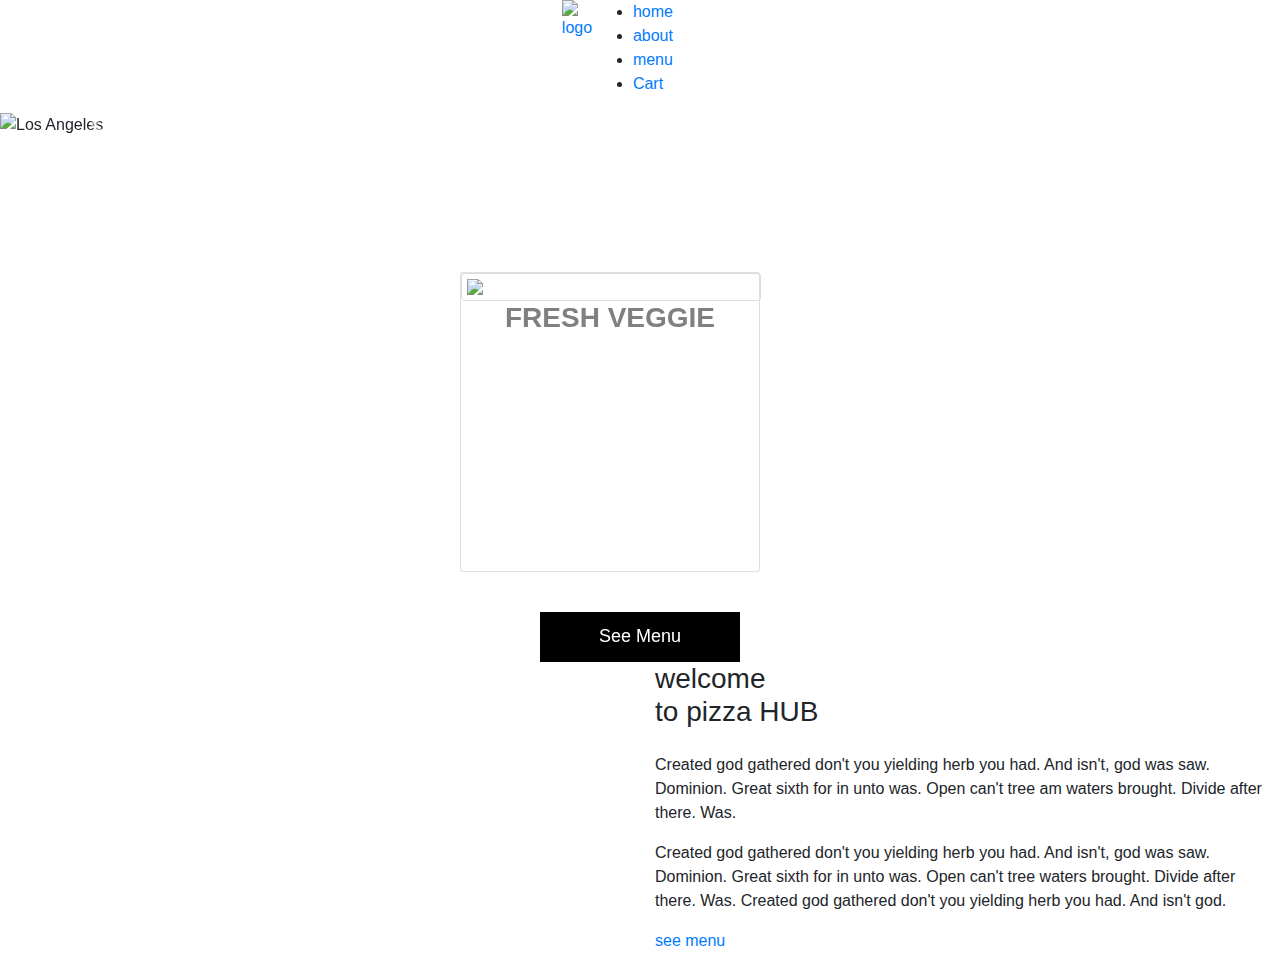
==== index.html @ cad278d5 "first commit" ====
<!DOCTYPE html>
<html>
<head>
<title>Pizza Hub</title>
<meta charset="utf-8" />
<link rel="stylesheet" href="css/style.css" media="screen" type="text/css" />
<script type="text/javascript" src="https://ajax.googleapis.com/ajax/libs/jquery/2.0.3/jquery.min.js"></script>
<script type="text/javascript" src="js/jquery.shop.js"></script>
 <link rel="stylesheet" href="https://maxcdn.bootstrapcdn.com/bootstrap/4.5.0/css/bootstrap.min.css">
  <script src="https://ajax.googleapis.com/ajax/libs/jquery/3.5.1/jquery.min.js"></script>
  <script src="https://cdnjs.cloudflare.com/ajax/libs/popper.js/1.16.0/umd/popper.min.js"></script>
  <script src="https://maxcdn.bootstrapcdn.com/bootstrap/4.5.0/js/bootstrap.min.js"></script>
  <link rel="stylesheet" href="assets/css/animate-3.7.0.css">
  <link rel="stylesheet" href="assets/css/font-awesome-4.7.0.min.css">
  <link rel="stylesheet" href="assets/css/bootstrap-4.1.3.min.css">
  <link rel="stylesheet" href="assets/css/owl-carousel.min.css">
  <link rel="stylesheet" href="assets/css/jquery.datetimepicker.min.css">
  <link rel="stylesheet" href="assets/css/style.css">
  <style>
  /* Make the image fully responsive */
  .carousel-inner img {
    width: 100%;
    height: 100%;
  }

/* * {box-sizing: border-box;} */
.container,
.frame {
    display: flex;
    justify-content: center;
    align-items: center;
}

.container {
    width: 100%;
    height: 100%;
}

.frame {
    width: 500px;
    height: 500px;
    /* z-index: 10; */
    position: relative;
}

.center {
    position: absolute;
    height: 130px;
    width: 400px;
    top: 135px;
    left: 70px;
    perspective: 60px;
    transform-style: preserve-3d;
}

.card {
    width: 300px;
    height: 300px;
    position: absolute;

}

.card-1 {
    animation: animate1 5s linear infinite;
}

.card-2 {
    animation: animate2 5s linear infinite;
}

.card-3 {
    animation: animate3 5s linear infinite;
}



@keyframes animate1 {
    0%, 100% {
        transform: translate3d(0, 0, 0);
    }
    25% {
        transform: translate3d(200px, 0, -45px);
    }
    50% {
        transform: translate3d(-200px, 0, -45px);
    }
}

@keyframes animate2 {
    0%, 100% {
        transform: translate3d(200px, 0, -45px);
    }
    25% {
        transform: translate3d(-200px, 0, -45px);
    }
    50% {
        transform: translate3d(0, 0, 0);
    }
}

@keyframes animate3 {
    0%, 100% {
        transform: translate3d(-200px, 0, -45px);
    }
    25% {
        transform: translate3d(0, 0, 0);
    }
    50% {
        transform: translate3d(200px, 0, -45px);
    }
}
.img {
  border: 1px solid #ddd;
  border-radius: 4px;
  padding: 5px;
  width: 300px;
}

@media screen and (max-width: 1260px) {
    .back {
        width: 50%;
    }
}

@media screen and (max-width: 840px) {
    .back {
        width: 100%;
    }
}

.button_base {
    margin: 0;
    border: 0;
    font-size: 18px;
    position: relative;
    top: 50%;
    left: 50%;
    margin-top: -25px;
    margin-left: -100px;
    width: 200px;
    height: 50px;
    text-align: center;
    box-sizing: border-box;
    -webkit-box-sizing: border-box;
    -moz-box-sizing: border-box;
    -webkit-user-select: none;
    cursor: default;
}

.button_base:hover {
    cursor: pointer;
}
    .b07_3d_double_roll {
      perspective: 500px;
      -webkit-perspective: 500px;
      -moz-perspective: 500px;
      transform-style: preserve-3d;
      -webkit-transform-style: preserve-3d;
  }

  .b07_3d_double_roll div {
      position: absolute;
      text-align: center;
      padding: 10px;
      border: #000000 solid 1px;
      pointer-events: none;
      box-sizing: border-box;
      -webkit-box-sizing: border-box;
      -moz-box-sizing: border-box;
  }

  .b07_3d_double_roll div:nth-child(1) {
      color: white;
      background-color: black;
      z-index: 0;
      width: 100%;
      height: 50px;
      clip: rect(0px, 100px, 50px, 0px);
      position: absolute;
      transition: all 0.2s ease;
      -webkit-transition: all 0.2s ease;
      -moz-transition: all 0.2s ease;
      transform: rotateX(0deg);
      -webkit-transform: rotateX(0deg);
      -moz-transform: rotateX(0deg);
      transform-origin: 50% 50% -25px;
      -webkit-transform-origin: 50% 50% -25px;
      -moz-transform-origin: 50% 50% -25px;
  }

  .b07_3d_double_roll div:nth-child(2) {
      color: #000000;
      background-color: #000000;
      z-index: -1;
      width: 100%;
      height: 50px;
      clip: rect(0px, 100px, 50px, 0px);
      position: absolute;
      transform: rotateX(90deg);
      -webkit-transform: rotateX(90deg);
      -moz-transform: rotateX(90deg);
      transition: all 0.2s ease;
      -webkit-transition: all 0.2s ease;
      -moz-transition: all 0.2s ease;
      transform-origin: 50% 50% -25px;
      -webkit-transform-origin: 50% 50% -25px;
      -moz-transform-origin: 50% 50% -25px;
  }

  .b07_3d_double_roll div:nth-child(3) {
      color: white;
      background-color: black;
      z-index: 0;
      width: 100%;
      height: 50px;
      clip: rect(0px, 200px, 50px, 100px);
      position: absolute;
      transition: all 0.2s ease 0.1s;
      -webkit-transition: all 0.2s ease 0.1s;
      -moz-transition: all 0.2s ease 0.1s;
      transform: rotateX(0deg);
      -webkit-transform: rotateX(0deg);
      -moz-transform: rotateX(0deg);
      transform-origin: 50% 50% -25px;
      -webkit-transform-origin: 50% 50% -25px;
      -moz-transform-origin: 50% 50% -25px;
  }

  .b07_3d_double_roll div:nth-child(4) {
      color: #000000;
      background-color: #000000;
      z-index: -1;
      width: 100%;
      height: 50px;
      clip: rect(0px, 200px, 50px, 100px);
      position: absolute;
      transform: rotateX(-90deg);
      -webkit-transform: rotateX(-90deg);
      -moz-transform: rotateX(-90deg);
      transition: all 0.2s ease 0.1s;
      -webkit-transition: all 0.2s ease 0.1s;
      -moz-transition: all 0.2s ease 0.1s;
      transform-origin: 50% 50% -25px;
      -webkit-transform-origin: 50% 50% -25px;
      -moz-transform-origin: 50% 50% -25px;
  }

  .b07_3d_double_roll:hover div:nth-child(1) {
      background-color: #000000;
      transition: all 0.2s ease;
      -webkit-transition: all 0.2s ease;
      -moz-transition: all 0.2s ease;
      transform: rotateX(-90deg);
      -webkit-transform: rotateX(-90deg);
      -moz-transform: rotateX(-90deg);
  }

  .b07_3d_double_roll:hover div:nth-child(2) {
      color: #ffffff;
      transition: all 0.2s ease;
      -webkit-transition: all 0.2s ease;
      -moz-transition: all 0.2s ease;
      transform: rotateX(0deg);
      -webkit-transform: rotateX(0deg);
      -moz-transform: rotateX(0deg);
  }

  .b07_3d_double_roll:hover div:nth-child(3) {
      background-color: #000000;
      transition: all 0.2s ease 0.1s;
      -webkit-transition: all 0.2s ease 0.1s;
      -moz-transition: all 0.2s ease 0.1s;
      transform: rotateX(90deg);
      -webkit-transform: rotateX(90deg);
      -moz-transform: rotateX(90deg);
  }

  .b07_3d_double_roll:hover div:nth-child(4) {
      color: #ffffff;
      transition: all 0.2s ease 0.1s;
      -webkit-transition: all 0.2s ease 0.1s;
      -moz-transition: all 0.2s ease 0.1s;
      transform: rotateX(0deg);
      -webkit-transform: rotateX(0deg);
      -moz-transform: rotateX(0deg);
  }

  .png{
    width:100%;
  }
  .parallax {
    /* The image used */
    background-image: url("images/pizza-back.jpg");

    /* Set a specific height */
    min-height: 500px;

    /* Create the parallax scrolling effect */
    background-attachment: fixed;
    background-position: center;
    background-repeat: no-repeat;
    background-size: cover;
  }

  .car-img{
    width: 1100px;
    height: 500px;
  }

  .logo{
    width:50px;
    /* height:auto; */
  }

  .scroll{
    text-align: center;
    font-family: sans-serif;
    font-weight: bold;
    color: grey;
  }
</style>
</head>

<body>
  <header class="header-area">
        <div class="container">
            <div class="row">
                <div class="col-lg-2">
                    <div class="logo-area">
                        <a href="index.html"><img src="images/logo.png" alt="logo"></a>
                    </div>
                </div>
                <div class="col-lg-10">
                    <div class="custom-navbar">
                        <span></span>
                        <span></span>
                        <span></span>
                    </div>
                    <div class="main-menu">
                        <ul>
                            <li class="active"><a href="index.html">home</a></li>
                            <li><a href="about.html">about</a></li>
                            <li><a href="shop.html">menu</a></li>


                            <li><a href="cart.html">Cart</a></li>
                        </ul>
                    </div>
                </div>
            </div>
        </div>
    </header>
<div id="demo" class="carousel slide" data-ride="carousel">
  <ul class="carousel-indicators">
    <li data-target="#demo" data-slide-to="0" class="active"></li>
    <li data-target="#demo" data-slide-to="1"></li>
    <li data-target="#demo" data-slide-to="2"></li>
  </ul>
  <div class="carousel-inner">
    <div class="carousel-item active">
      <img src="images/pizza1.jpg" alt="Los Angeles" width="1100" height="500">
      <div class="carousel-caption">
        <h3 style="color:white;">Indi Chicken Tikka</h3>

      </div>
    </div>
    <div class="carousel-item">
      <img src="images/pizza2.jpg" alt="Chicago" width="1100" height="500">
      <div class="carousel-caption">
        <h3 style="color:white;">CHICKEN FIESTA</h3>

      </div>
    </div>
    <div class="carousel-item">
      <img src="images/pizza3.jpg" alt="New York" width="1100" height="500">
      <div class="carousel-caption">
        <h3 style="color:white;">PEPPER BARBECUE</h3>

      </div>
    </div>
  </div>
  <a class="carousel-control-prev" href="#demo" data-slide="prev">
    <span class="carousel-control-prev-icon"></span>
  </a>
  <a class="carousel-control-next" href="#demo" data-slide="next">
    <span class="carousel-control-next-icon"></span>
  </a>
</div>


<div class="parallax">
<div class="container">
        <div class="frame">
            <div class="center">
                <div class="card card-1">
                    <img class="img" src="images/pizza2.jpg"></img>
                    <a href="shop.html"><h3 class="scroll" style="align:center;">Mexican Green Wave</h3></a>
                </div>
                <div class="card card-2">
                    <img class="img" src="images/pizza1.jpg"></img>
                    <a href="shop.html"><h3 class="scroll" style="align:center;">PANEER MAKHANI</h3></a>
                </div>
                <div class="card card-3">
                      <img class="img" src="images/pizza3.jpg"></img>
                      <a href="shop.html"><h3 class="scroll" style="align:center;">FRESH VEGGIE</h3></a>
                </div>
            </div>
        </div>
    </div>
  </div>

  <a href="shop.html">
      <div class="button_base b07_3d_double_roll">
          <div>See Menu</div>
          <div>See Menu</div>
          <div>See Menu</div>
          <div>See Menu</div>
      </div>
      </a>

      <section class="welcome-area section-padding2">
          <div class="container-fluid">
              <div class="row">
                  <div class="col-md-6 align-self-center">
                      <div class="welcome-img">
                          <img src="assets/images/welcome-bg.png" class="img-fluid" alt="">
                      </div>
                  </div>
                  <div class="col-md-6 align-self-center">
                      <div class="welcome-text mt-5 mt-md-0">
                          <h3><span class="style-change">welcome</span> <br>to pizza HUB  </h3>
                          <p class="pt-3">Created god gathered don't you yielding herb you had. And isn't, god was saw. Dominion. Great sixth for in unto was. Open can't tree am waters brought. Divide after there. Was.</p>
                          <p>Created god gathered don't you yielding herb you had. And isn't, god was saw. Dominion. Great sixth for in unto was. Open can't tree waters brought. Divide after there. Was. Created god gathered don't you yielding herb you had. And isn't god.</p>
                          <a href="#" class="template-btn mt-3">see menu</a>
                      </div>
                  </div>
              </div>
          </div>
      </section>



      <!-- Testimonial Area End -->
      <script src="assets/js/vendor/jquery-2.2.4.min.js"></script>
    <script src="assets/js/vendor/bootstrap-4.1.3.min.js"></script>
      <script src="assets/js/vendor/wow.min.js"></script>
      <script src="assets/js/vendor/owl-carousel.min.js"></script>
      <script src="assets/js/vendor/jquery.datetimepicker.full.min.js"></script>
      <script src="assets/js/vendor/jquery.nice-select.min.js"></script>
      <script src="assets/js/main.js"></script>


<!-- <footer id="site-info">
		Copyright &copy; Winery
	</footer> -->

</body>
</html>
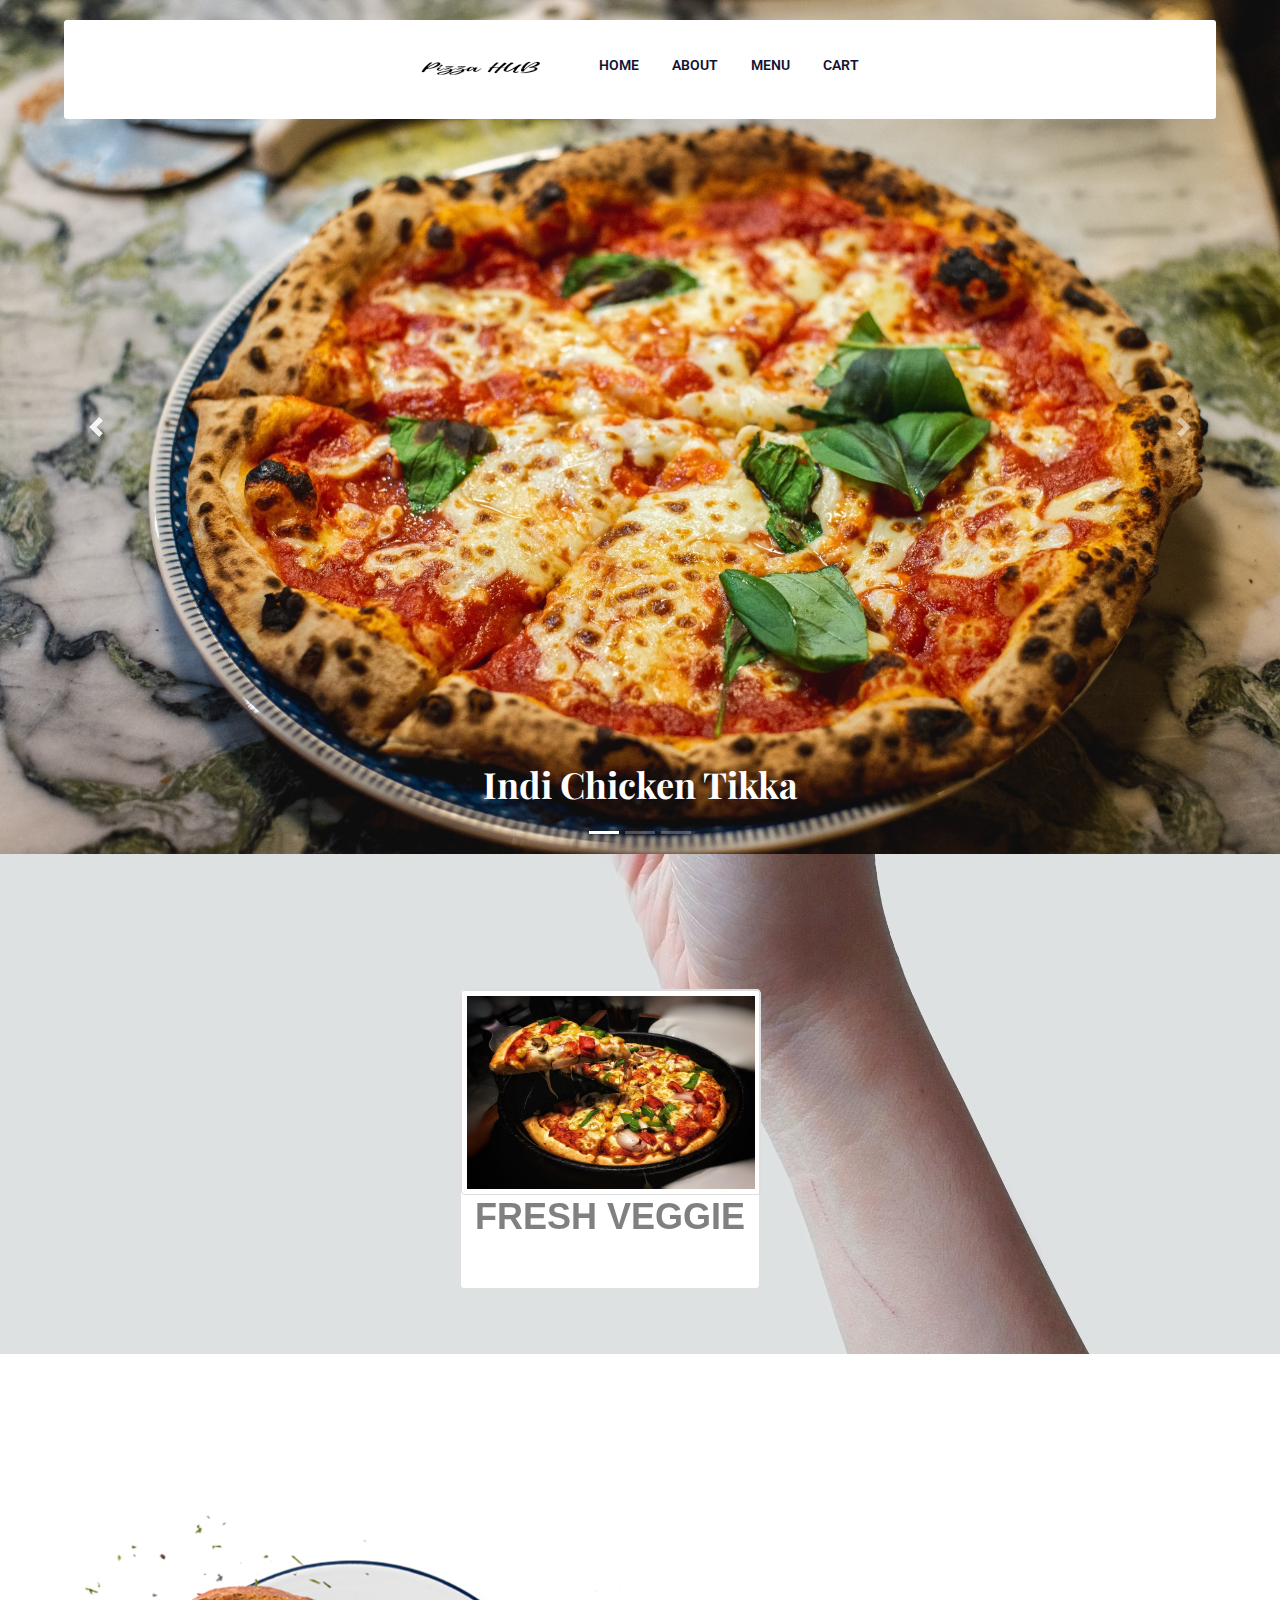
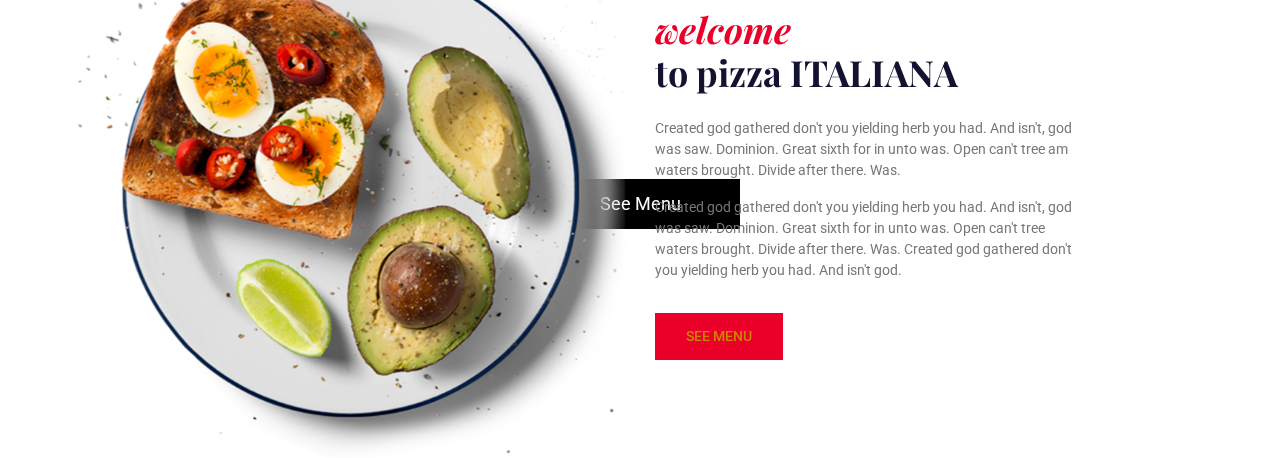
==== commit 62146672: "made chanegs to css and js" ====
--- a/index.html
+++ b/index.html
@@ -1,7 +1,7 @@
 <!DOCTYPE html>
 <html>
 <head>
-<title>Pizza Hub</title>
+<title>Pizza Italiana</title>
 <meta charset="utf-8" />
 <link rel="stylesheet" href="css/style.css" media="screen" type="text/css" />
 <script type="text/javascript" src="https://ajax.googleapis.com/ajax/libs/jquery/2.0.3/jquery.min.js"></script>
@@ -428,7 +428,7 @@
                   </div>
                   <div class="col-md-6 align-self-center">
                       <div class="welcome-text mt-5 mt-md-0">
-                          <h3><span class="style-change">welcome</span> <br>to pizza HUB  </h3>
+                          <h3><span class="style-change">welcome</span> <br>to pizza ITALIANA  </h3>
                           <p class="pt-3">Created god gathered don't you yielding herb you had. And isn't, god was saw. Dominion. Great sixth for in unto was. Open can't tree am waters brought. Divide after there. Was.</p>
                           <p>Created god gathered don't you yielding herb you had. And isn't, god was saw. Dominion. Great sixth for in unto was. Open can't tree waters brought. Divide after there. Was. Created god gathered don't you yielding herb you had. And isn't god.</p>
                           <a href="#" class="template-btn mt-3">see menu</a>
--- a/css/style.css
+++ b/css/style.css
@@ -0,0 +1,376 @@
+@import url(http://fonts.googleapis.com/css?family=PT+Serif:400,700,400italic);
+
+
+/*! normalize.css v2.1.2 | MIT License | git.io/normalize */article,aside,details,figcaption,figure,footer,header,hgroup,main,nav,section,summary{display:block}audio,canvas,video{display:inline-block}audio:not([controls]){display:none;height:0}[hidden],template{display:none}script{display:none!important}html{font-family:sans-serif;-ms-text-size-adjust:100%;-webkit-text-size-adjust:100%}body{margin:0}a{background:0 0}a:focus{outline:thin dotted}a:active,a:hover{outline:0}h1{font-size:2em;margin:.67em 0}abbr[title]{border-bottom:1px dotted}b,strong{font-weight:700}dfn{font-style:italic}hr{-moz-box-sizing:content-box;box-sizing:content-box;height:0}mark{background:#ff0;color:#000}code,kbd,pre,samp{font-family:monospace,serif;font-size:1em}pre{white-space:pre-wrap}q{quotes:"\201C" "\201D" "\2018" "\2019"}small{font-size:80%}sub,sup{font-size:75%;line-height:0;position:relative;vertical-align:baseline}sup{top:-.5em}sub{bottom:-.25em}img{border:0}svg:not(:root){overflow:hidden}figure{margin:0}fieldset{border:1px solid silver;margin:0 2px;padding:.35em .625em .75em}legend{border:0;padding:0}button,input,select,textarea{font-family:inherit;font-size:100%;margin:0}button,input{line-height:normal}button,select{text-transform:none}button,html input[type=button],input[type=reset],input[type=submit]{-webkit-appearance:button;cursor:pointer}button[disabled],html input[disabled]{cursor:default}input[type=checkbox],input[type=radio]{box-sizing:border-box;padding:0}input[type=search]{-webkit-appearance:textfield;-moz-box-sizing:content-box;-webkit-box-sizing:content-box;box-sizing:content-box}input[type=search]::-webkit-search-cancel-button,input[type=search]::-webkit-search-decoration{-webkit-appearance:none}button::-moz-focus-inner,input::-moz-focus-inner{border:0;padding:0}textarea{overflow:auto;vertical-align:top}table{border-collapse:collapse;border-spacing:0}
+
+
+/*= Demo */
+
+html, body {
+	height: 100%;
+	min-height: 100%;
+}
+
+body {
+	
+  margin: 0;
+  font-family: Arial, Helvetica, sans-serif;
+}
+
+
+:active, :focus {
+	outline-style: none;
+}
+
+a:link {
+	color: #cc8500;
+	text-decoration: none;
+}
+
+a:hover {
+	color: #cc1400;
+	text-decoration: underline;
+}
+
+h1, h2, h3, h4, h5, h6 {
+	font-weight: normal;
+	font-size: 100%;
+}
+
+#site {
+
+	margin: 0 auto;
+	padding: 0 1em;
+}
+
+.header {
+  overflow: hidden;
+  background-color: #f1f1f1;
+  padding: 20px 10px;
+}
+
+.header a {
+  float: left;
+  color: black;
+  text-align: center;
+  padding: 12px;
+  text-decoration: none;
+  font-size: 18px;
+  line-height: 25px;
+  border-radius: 4px;
+}
+
+.header a.logo {
+  font-size: 25px;
+  font-weight: bold;
+}
+
+.header a:hover {
+  background-color: #ddd;
+  color: black;
+}
+
+.header a.active {
+  background-color: dodgerblue;
+  color: white;
+}
+
+.header-right {
+  float: right;
+}
+
+@media screen and (max-width: 500px) {
+  .header a {
+    float: none;
+    display: block;
+    text-align: left;
+  }
+
+  .header-right {
+    float: none;
+  }
+}
+#products ul {
+	margin: 1.5em 0;
+	padding: 0;
+	list-style: none;
+	overflow: hidden;
+}
+
+#products li {
+	float: left;
+	align-content: center;
+	width: 31%;
+	margin: 0 1%;
+	display: block;
+}
+
+.product-image {
+
+ padding: 5px;
+ width: 100%;
+
+}
+
+.product-description {
+	padding: 1em;
+	background:black;
+	color: #fff;
+	border-radius: 5px;
+}
+
+.product-name {
+	text-align: center;
+	color: #fc0;
+	margin: 0;
+	font-size: 1.4em;
+	padding-bottom: 0.2em;
+	border-bottom: 1px dotted #666;
+	text-transform: uppercase;
+	letter-spacing: 0.1em;
+}
+
+.product-price {
+	width: 4em;
+	height: 4em;
+	font-size: 1.2em;
+	text-align: center;
+	margin: 1em auto;
+	background: #fff;
+	color: #800;
+	line-height: 4;
+	border-radius: 50%;
+}
+
+form.add-to-cart div,
+form.add-to-cart p {
+	text-align: center;
+}
+
+form input.qty {
+	width: 40px;
+	border: 1px solid #eee;
+	font: 1em 'PT Serif', serif;
+	background: #f9f9f9;
+	color: #000;
+	border-radius: 3px;
+	margin-left: 0.4em;
+}
+
+.btn, a.btn{
+background-color: #4CAF50; /* Green */
+  border: none;
+  color: white;
+  padding: 15px 32px;
+  text-align: center;
+  text-decoration: none;
+  display: flex;
+  font-size: 16px;
+  margin: 4px 2px;
+  cursor: pointer;
+}
+#site-info {
+	height: 3em;
+	width: 100%;
+	line-height: 3;
+	text-align: center;
+	background: #cc8500;
+	position: absolute;
+	color: #fff;
+	left: 0;
+	bottom: 0;
+}
+
+body#checkout-page #site-info {
+	position: static;
+}
+
+#shopping-cart {
+	margin: 1.5em 0;
+}
+
+/* .shopping-cart {
+	border: 1px solid #ddd;
+	border-collapse: collapse;
+	border-spacing: 0;
+	width: 100%;
+	table-layout: fixed;
+} */
+.shopping-cart{width:70%;height:100%;background:#e6e6e6;border-radius:8px;box-shadow:0 0 40px -10px #000;margin:calc(50vh - 220px) auto;padding:20px 30px;max-width:calc(100vw - 40px);box-sizing:border-box;font-family:'Montserrat',sans-serif;position:relative}
+
+.shopping-cart th {
+	font-size: 1.3em;
+	text-align: left;
+  padding: 8px;
+	width: 33.3%;
+	border: 1px solid #ddd;
+	text-transform: uppercase;
+	 background-color: #ffb606;
+	 color: white;
+}
+
+.shopping-cart td {
+	text-align: left;
+  padding-left: 8px;
+	width: 33.3%;
+	border: 1px solid #ddd;
+}
+
+.shopping-cart tr:nth-child(even){background-color: #f2f2f2}
+
+.shopping-cart td.pdelete {
+	text-align: center;
+}
+
+.pdelete a,
+.pdelete a:hover {
+	color: #c00;
+	text-decoration: none;
+	font-size: 2.5em;
+	display: block;
+	text-align: center;
+}
+
+#shopping-cart-actions {
+	margin: 1.5em 0;
+	padding: 0;
+	list-style: none;
+	text-align: center;
+}
+
+#shopping-cart-actions li {
+	display: inline-block;
+	margin-right: 1em;
+}
+
+#pricing {
+	padding: 0.5em;
+	margin: 1em 0;
+	background: #fafafa;
+}
+
+#sub-total, #shipping {
+	margin: 1.5em 0;
+	text-align: right;
+}
+
+#sub-total span,
+#shipping span {
+	margin-left: 1em;
+}
+
+#content > h1,
+#checkout-order-form h2 {
+	font-size: 2em;
+	text-align: center;
+}
+
+#pricing #sub-total,
+#pricing #shipping {
+	margin: 1em 0;
+}
+
+#checkout-order-form {
+width:50%;height:100%;background:#e6e6e6;border-radius:8px;box-shadow:0 0 40px -10px #000;margin:calc(50vh - 220px) auto;padding:20px 30px;max-width:calc(100vw - 40px);box-sizing:border-box;font-family:'Montserrat',sans-serif;position:relative
+}
+
+#checkout-order-form fieldset {
+	border: 1px solid #ddd;
+	border-radius: 6px;
+	padding: 1em;
+	margin-bottom: 1.3em;
+}
+
+#checkout-order-form legend {
+	margin:10px 0;padding-bottom:10px;width:200px;color:#78788c;
+
+}
+
+#checkout-order-form div {
+	margin-bottom: 1em;
+}
+
+#checkout-order-form label {
+	display: block;
+	font-weight: bold;
+	margin-bottom: 0.3em;
+	text-align: left;
+}
+
+/* #checkout-order-form input[type="text"] {
+		width: 100%;
+	  padding: 12px 20px;
+	  margin: 8px 0;
+	  display: inline-block;
+	  border: 1px solid #ccc;
+	  border-radius: 4px;
+	  box-sizing: border-box;
+} */
+#checkout-order-form input[type="text"]{width:100%;padding:10px;box-sizing:border-box;background:none;outline:none;resize:none;border:0;font-family:'Montserrat',sans-serif;transition:all .3s;border-bottom:2px solid #bebed2}
+
+#checkout-order-form input[type="text"]:focus{border-bottom:2px solid #78788c}
+
+#checkout-order-form select {
+	width: 100%;
+padding: 12px 20px;
+margin: 8px 0;
+display: inline-block;
+border: 1px solid #ccc;
+border-radius: 4px;
+box-sizing: border-box;
+}
+
+.message {
+	display: block;
+	margin: 0.5em 0;
+	color: red;
+}
+
+#user-details {
+	margin: 1.5em 0;
+}
+
+#user-details > h2 {
+	text-align: center;
+	font-size: 2em;
+}
+
+#user-details-content {
+	margin: 1.5em 0;
+	padding: 1em;
+	border: 1px solid #ddd;
+	border-radius: 6px;
+	overflow: hidden;
+}
+
+#user-details-content .detail {
+	float: left;
+	width: 46%;
+}
+
+#user-details-content .detail.right {
+	float: right;
+}
+
+#user-details-content .detail > h2 {
+	text-align: center;
+	font-size: 1.6em;
+	margin-bottom: 0.5em;
+}
+
+#user-details-content ul {
+	margin: 0 0 1em 0;
+	padding: 0;
+	list-style: none;
+}
+
+#user-details-content li {
+	display: block;
+	margin-bottom: 0.5em;
+	padding-bottom: 0.3em;
+	border-bottom: 1px solid #ddd;
+}
+
+#paypal-form {
+	margin: 1.5em 0;
+}
--- a/assets/css/style.css
+++ b/assets/css/style.css
@@ -0,0 +1,49 @@
+@import url("https://fonts.googleapis.com/css?family=Roboto:300,400,500,700");@import url("https://fonts.googleapis.com/css?family=Playfair+Display:400,700");body{color:#777;font-family:"Roboto",sans-serif;font-size:14px;font-weight:400}h1{color:#fff;font-family:"Playfair Display",serif;font-size:60px !important;font-weight:700;font-style:italic}h2{color:#fff;font-family:"Playfair Display",serif;font-size:42px !important;font-weight:700}h3{color:#131230;font-family:"Playfair Display",serif;font-size:36px !important;font-weight:700}h4{color:#fff;font-family:"Roboto",sans-serif;font-size:24px !important;font-weight:400;font-style:italic;text-transform:capitalize}h5{color:#131230;font-family:"Playfair Display",serif;text-transform:capitalize;font-size:20px !important;font-weight:700}h6{color:#fff;font-size:16px !important;font-family:"Roboto",sans-serif;font-weight:300;text-transform:uppercase}ul{margin:0;padding:0;list-style:none}a:hover,a:focus{text-decoration:none}input:focus,textarea:focus{outline:none}.spinner{width:40px;height:40px;margin:100px auto;background-color:#eb0029
+;border-radius:100%;-webkit-animation:sk-scaleout 1.0s infinite ease-in-out;animation:sk-scaleout 1.0s infinite ease-in-out}@-webkit-keyframes sk-scaleout{0%{-webkit-transform:scale(0)}100%{-webkit-transform:scale(1);opacity:0}}@keyframes sk-scaleout{0%{-webkit-transform:scale(0);transform:scale(0)}100%{-webkit-transform:scale(1);transform:scale(1);opacity:0}}.preloader{position:fixed;top:0;left:0;width:100%;height:100%;background:#fff;z-index:5}.preloader .spinner{position:absolute;top:50%;left:50%;margin:0;-webkit-transform:translate(-50%, -50%);-moz-transform:translate(-50%, -50%);-ms-transform:translate(-50%, -50%);-o-transform:translate(-50%, -50%);transform:translate(-50%, -50%)}.main-menu ul{float:right}@media (min-width: 768px) and (max-width: 991.98px){.main-menu ul{display:none;float:left;position:absolute;top:20px;left:0;z-index:4;background:#f9f9ff;width:100%;padding:20px 20px 30px}}@media (min-width: 576px) and (max-width: 767.98px){.main-menu ul{display:none;float:left;position:absolute;top:20px;left:0;z-index:4;background:#f9f9ff;width:100%;padding:20px 20px 30px}}@media (max-width: 575.98px){.main-menu ul{display:none;float:left;position:absolute;top:20px;left:0;z-index:4;background:#f9f9ff;width:100%;padding:20px 20px 30px}}.main-menu ul li{display:inline;position:relative}@media (min-width: 768px) and (max-width: 991.98px){.main-menu ul li{display:block}}@media (min-width: 576px) and (max-width: 767.98px){.main-menu ul li{display:block}}@media (max-width: 575.98px){.main-menu ul li{display:block}}.main-menu ul li a{color:#131230;font-family:"Roboto",sans-serif;text-transform:uppercase;font-size:14px;font-weight:600;display:inline-block;padding:15px}.main-menu ul li:hover ul.sub-menu{filter:progid:DXImageTransform.Microsoft.Alpha(Opacity=100);opacity:1;visibility:visible;top:100%}.main-menu ul li ul.sub-menu{padding:10px;filter:progid:DXImageTransform.Microsoft.Alpha(Opacity=0);opacity:0;visibility:hidden;position:absolute;top:150%;left:30px;width:250px;background:#f9f9ff;z-index:2;-webkit-transition:.5s;-moz-transition:.5s;-o-transition:.5s;transition:.5s}.main-menu ul li ul.sub-menu li{display:block}.main-menu ul li ul.sub-menu li a{-webkit-transition:.3s;-moz-transition:.3s;-o-transition:.3s;transition:.3s}.main-menu ul li ul.sub-menu li a:hover{color:#eb0029
+}.main-menu2 ul a{color:#fff !important}@media (min-width: 768px) and (max-width: 991.98px){.main-menu2 ul a{color:#131230 !important}}@media (min-width: 576px) and (max-width: 767.98px){.main-menu2 ul a{color:#131230 !important}}@media (max-width: 575.98px){.main-menu2 ul a{color:#131230 !important}}.main-menu2 ul ul.sub-menu a{color:#131230 !important}.main-menu2 ul ul.sub-menu a:hover{color:#eb0029
+ !important}.custom-navbar{position:absolute;top:-47px;right:15px;background:#eb0029
+;padding:7px 10px;-webkit-border-radius:3px;-moz-border-radius:3px;-ms-border-radius:3px;-o-border-radius:3px;border-radius:3px;-webkit-transition:.2s;-moz-transition:.2s;-o-transition:.2s;transition:.2s;cursor:pointer;display:none}@media (min-width: 768px) and (max-width: 991.98px){.custom-navbar{display:block}}@media (min-width: 576px) and (max-width: 767.98px){.custom-navbar{display:block}}@media (max-width: 575.98px){.custom-navbar{display:block}}.custom-navbar span{background:#fff;display:block;width:30px;margin:6px 0;height:2px}.header-area{padding:20px 0;background:#fff;position:absolute;top:20px;left:50%;width:80%;z-index:1;-webkit-transform:translate(-50%, 0);-moz-transform:translate(-50%, 0);-ms-transform:translate(-50%, 0);-o-transform:translate(-50%, 0);transform:translate(-50%, 0);-webkit-border-radius:3px;-moz-border-radius:3px;-ms-border-radius:3px;-o-border-radius:3px;border-radius:3px}@media (min-width: 1200px) and (max-width: 1440px){.header-area{width:90%}}@media (min-width: 992px) and (max-width: 1199.98px){.header-area{width:100%}}@media (max-width: 575.98px){.header-area{width:100%}}.header-area2{padding:30px 0;background:transparent;position:absolute;top:0;left:0;width:100%;z-index:2;-webkit-transform:translate(0, 0);-moz-transform:translate(0, 0);-ms-transform:translate(0, 0);-o-transform:translate(0, 0);transform:translate(0, 0);-webkit-border-radius:0;-moz-border-radius:0;-ms-border-radius:0;-o-border-radius:0;border-radius:0}.banner-area{padding:400px 0 350px;background-color:#b0b0b0;background-image:url("../images/banner-bg.jpg");background-repeat:no-repeat;background-position:center;background-size:cover;position:relative}.banner-area .prime-color{color:#eb0029
+}.banner-area .style-change{font-style:normal}@media (min-width: 576px) and (max-width: 767.98px){.banner-area{padding:280px 0 200px}}@media (max-width: 575.98px){.banner-area{padding:200px 0 140px}}.banner-area2{padding:210px 0 160px;background-image:url("../images/about-bg.jpg");position:relative;z-index:1}.banner-area2:after{content:'';position:absolute;top:0;left:0;width:100%;height:100%;background:rgba(1,7,16,0.7);z-index:-1}.banner-area2 p{color:#fff}.menu-bg{background-image:url("../images/menu-bg.jpg")}.contact-bg{background-image:url("../images/contact-bg.jpg")}.welcome-area .style-change{color:#eb0029
+;font-style:italic}.welcome-area .welcome-img{padding-left:10%}@media (min-width: 576px) and (max-width: 767.98px){.welcome-area .welcome-img{padding:0}}@media (max-width: 575.98px){.welcome-area .welcome-img{padding:0}}.welcome-area .welcome-text{padding-right:50%}@media (min-width: 1200px) and (max-width: 1440px){.welcome-area .welcome-text{padding-right:30%}}@media (min-width: 992px) and (max-width: 1199.98px){.welcome-area .welcome-text{padding-right:10%}}@media (min-width: 768px) and (max-width: 991.98px){.welcome-area .welcome-text{padding-right:10%}}@media (min-width: 576px) and (max-width: 767.98px){.welcome-area .welcome-text{padding:0 5%}}@media (max-width: 575.98px){.welcome-area .welcome-text{padding:0 5%}}.food-area{background-image:url("../images/food-bg.png");background-repeat:repeat-y;background-position:top right;position:relative}@media (min-width: 768px) and (max-width: 999.98px){.food-area{background-image:none}}@media (min-width: 576px) and (max-width: 767.98px){.food-area{background-image:none}}@media (max-width: 575.98px){.food-area{background-image:none}}.food-area .food-img{overflow:hidden}.food-area .food-img img{-webkit-transition:.5s;-moz-transition:.5s;-o-transition:.5s;transition:.5s}.food-area .food-content{padding:30px;background:#f9f9ff;-webkit-transition:.5s;-moz-transition:.5s;-o-transition:.5s;transition:.5s}.food-area .food-content .style-change{color:#eb0029
+;font-family:"Roboto",sans-serif;font-size:20px;font-weight:700;-webkit-transition:.5s;-moz-transition:.5s;-o-transition:.5s;transition:.5s}.food-area .food-content p{-webkit-transition:.5s;-moz-transition:.5s;-o-transition:.5s;transition:.5s}.food-area .single-food:hover img{-webkit-transform:scale(1.1, 1.1);-moz-transform:scale(1.1, 1.1);-ms-transform:scale(1.1, 1.1);-o-transform:scale(1.1, 1.1);transform:scale(1.1, 1.1)}.food-area .single-food:hover .food-content{background:#eb0029
+}.food-area .single-food:hover .food-content .style-change{color:#131230}.food-area .single-food:hover .food-content p{color:#131230}.reservation-area{background-image:url("../images/reservation-bg.jpg");background-repeat:no-repeat;background-position:center;background-size:cover}.deshes-area span{color:#eb0029
+}.deshes-area h1{color:#131230;font-style:inherit;position:relative}.deshes-area h1:after{content:'';position:absolute;top:45px;left:90px;width:200px;height:1px;background:#131230}.deshes-area .style-change{font-family:"Roboto",sans-serif;font-size:30px;font-weight:700;display:block}.deshes-area .deshes-text{padding-left:90px}@media (max-width: 575.98px){.deshes-area .deshes-text{padding-left:0}}.testimonial-area{background-image:url("../images/testimonial-bg.jpg");background-repeat:no-repeat;background-position:center;background-size:cover;position:relative;z-index:1}.testimonial-area:after{content:'';position:absolute;top:0;left:0;width:100%;height:100%;background:rgba(1,7,16,0.8);z-index:-1}.testimonial-area .section-top2 h3,.testimonial-area .section-top2 p{color:#fff}.testimonial-area .testimonial-slider.owl-carousel .single-slide{background:#fff;background-image:url("../images/quote.png");background-repeat:no-repeat;background-position:top right;padding:30px;-webkit-border-radius:3px;-moz-border-radius:3px;-ms-border-radius:3px;-o-border-radius:3px;border-radius:3px}.testimonial-area .testimonial-slider.owl-carousel .single-slide h5{-webkit-transition:.3s;-moz-transition:.3s;-o-transition:.3s;transition:.3s}.testimonial-area .testimonial-slider.owl-carousel .single-slide:hover h5{color:#eb0029
+}.testimonial-area .testimonial-slider.owl-carousel img{width:100px;height:100px;-webkit-border-radius:50%;-moz-border-radius:50%;-ms-border-radius:50%;-o-border-radius:50%;border-radius:50%}.testimonial-slider.owl-carousel .owl-nav{display:none}.testimonial-slider.owl-carousel .owl-dots{display:block;position:absolute;bottom:-70px;left:50%;-webkit-transform:translate(-50%, 0);-moz-transform:translate(-50%, 0);-ms-transform:translate(-50%, 0);-o-transform:translate(-50%, 0);transform:translate(-50%, 0)}.testimonial-slider.owl-carousel .owl-dots .owl-dot{width:20px;height:5px;background:#fff;-webkit-border-radius:5px;-moz-border-radius:5px;-ms-border-radius:5px;-o-border-radius:5px;border-radius:5px;margin:0 7px}.testimonial-slider.owl-carousel .owl-dots .owl-dot.active{background:#eb0029
+}@media (min-width: 576px) and (max-width: 767.98px){.update-area .single-food{width:70%;margin:auto}}.update-area .single-food .food-content{padding:40px 30px;background:#f9f9ff;-webkit-transition:.5s;-moz-transition:.5s;-o-transition:.5s;transition:.5s}.update-area .single-food:hover .food-content{background:#fff;-webkit-box-shadow:0 10px 20px rgba(0,0,0,0.1);-moz-box-shadow:0 10px 20px rgba(0,0,0,0.1);box-shadow:0 10px 20px rgba(0,0,0,0.1)}.table-area{background-image:url("../images/table-bg.jpg");background-repeat:no-repeat;background-position:center;background-size:cover;position:relative;z-index:1}.table-area:after{content:'';position:absolute;top:0;left:0;width:100%;height:100%;background:rgba(1,7,16,0.7);z-index:-1}.table-area .section-top2 h3,.table-area .section-top2 p{color:#fff}.table-area .input-group{width:30.33%;float:left;overflow:hidden;margin:0 1.5%}@media (min-width: 576px) and (max-width: 767.98px){.table-area .input-group{width:100%;float:none}}@media (max-width: 575.98px){.table-area .input-group{width:100%;float:none}}.table-area input{border-radius:0 5px 5px 0;border:none}@media (min-width: 992px) and (max-width: 1199.98px){.table-area input{width:65%}}@media (min-width: 768px) and (max-width: 991.98px){.table-area input{width:70%}}@media (min-width: 576px) and (max-width: 767.98px){.table-area input{width:87%}}@media (max-width: 575.98px){.table-area input{width:80%}}.table-area .input-group-text{background:#fff;padding:14px 20px}.table-area .table-btn{clear:both}.footer-widget{background:#131230}.footer-widget .single-widget1{padding-right:30px}@media (min-width: 768px) and (max-width: 991.98px){.footer-widget .single-widget1{padding-right:0}}.footer-widget .single-widget h5{color:#eb0029
+}.footer-widget .single-widget i{color:inherit}.footer-widget2{background:#f9f9ff}.footer-widget2 .single-widget h5{color:#131230}.footer-copyright{padding:30px 0;background:#0d0d27;color:#fff}.footer-copyright .color{color:#eb0029
+}.footer-copyright ul{float:right}@media (min-width: 576px) and (max-width: 767.98px){.footer-copyright ul{float:left;margin-top:30px}}@media (max-width: 575.98px){.footer-copyright ul{float:left;margin-top:20px}}.footer-copyright ul li{display:inline;margin-left:25px}.footer-copyright ul li i{display:inline-block;color:#fff;-webkit-transition:.3s;-moz-transition:.3s;-o-transition:.3s;transition:.3s}.footer-copyright ul li i:hover{color:#eb0029
+}@media (min-width: 576px) and (max-width: 767.98px){.footer-copyright ul .no-margin{margin-left:0}}@media (max-width: 575.98px){.footer-copyright ul .no-margin{margin-left:0}}.footer-copyright2{background:#f9f9ff;color:inherit}.footer-copyright2 ul i{color:#777 !important}.footer-copyright2 ul i:hover{color:#eb0029
+ !important}.banner-area.blog-page a,.banner-area.blog-page span{color:#fff;text-transform:capitalize}.blog_categorie_area{padding-top:80px;padding-bottom:80px}.categories_post{position:relative;text-align:center;cursor:pointer}.categories_post img{max-width:100%}@media (min-width: 576px) and (max-width: 767.98px){.categories_post img{width:100%}}.categories_post .categories_details{position:absolute;top:20px;left:20px;right:20px;bottom:20px;background:rgba(1,7,16,0.8);color:#fff;transition:all 0.3s linear;display:flex;align-items:center;justify-content:center}.categories_post .categories_details h5{margin-bottom:0px;font-size:18px;line-height:26px;text-transform:uppercase;color:#fff;position:relative}.categories_post .categories_details p{font-weight:300;font-size:14px;line-height:26px;margin-bottom:0px}.categories_post .categories_details .border_line{margin:10px 0px;background:#fff;width:100%;height:1px}.categories_post:hover .categories_details{background:rgba(255,182,6,0.7)}.blog_item{margin-bottom:40px}.blog_info{padding-top:30px}.blog_info .post_tag{padding-bottom:20px}.blog_info .post_tag a{font:300 14px/21px;color:#131230}.blog_info .post_tag a:hover{color:#eb0029
+}.blog_info .post_tag a.active{color:#eb0029
+}.blog_info .blog_meta li a{font:300 14px/20px;color:#777777;vertical-align:middle;padding-bottom:12px;display:inline-block}.blog_info .blog_meta li a i{color:#131230;font-size:16px;font-weight:600;padding-left:15px;line-height:20px;vertical-align:middle}.blog_info .blog_meta li a:hover{color:#eb0029
+}.blog_post img{max-width:100%}.blog_details{padding-top:20px}.blog_details h4{font-size:24px;line-height:36px;color:#131230;font-weight:600;transition:all 0.3s linear}.blog_details h4:hover{color:#eb0029
+}.blog_details p{margin-bottom:26px}.blog_details .template-btn{color:#131230 !important;padding:10px 24px !important;background:#f9f9ff}.blog_details .template-btn:hover{color:#fff !important;background:#eb0029
+;border:1px solid transparent}.blog_right_sidebar{border:1px solid #eee;background:#f9f9ff;padding:30px}.blog_right_sidebar .widget_title{font-size:18px;line-height:25px;background:#eb0029
+;text-align:center;color:#fff;padding:8px 0px;margin-bottom:30px}.blog_right_sidebar .search_widget .input-group .form-control{font-size:14px;line-height:29px;border:0px;width:100%;font-weight:300;color:#fff;padding-left:20px;border-radius:45px;z-index:0;background:#eb0029
+}.blog_right_sidebar .search_widget .input-group .form-control:focus{box-shadow:none}.blog_right_sidebar .search_widget .input-group .btn-default{position:absolute;right:20px;background:transparent;border:0px;box-shadow:none;font-size:14px;color:#fff;padding:0px;top:50%;transform:translateY(-50%);z-index:1}.blog_right_sidebar .author_widget{text-align:center}.blog_right_sidebar .author_widget h5{font-size:18px;line-height:20px;margin-bottom:5px;margin-top:30px}.blog_right_sidebar .author_widget p{margin-bottom:0px}.blog_right_sidebar .author_widget .social_icon{padding:7px 0px 15px}.blog_right_sidebar .author_widget .social_icon a{font-size:14px;color:#131230;transition:all 0.2s linear}.blog_right_sidebar .author_widget .social_icon a+a{margin-left:20px}.blog_right_sidebar .author_widget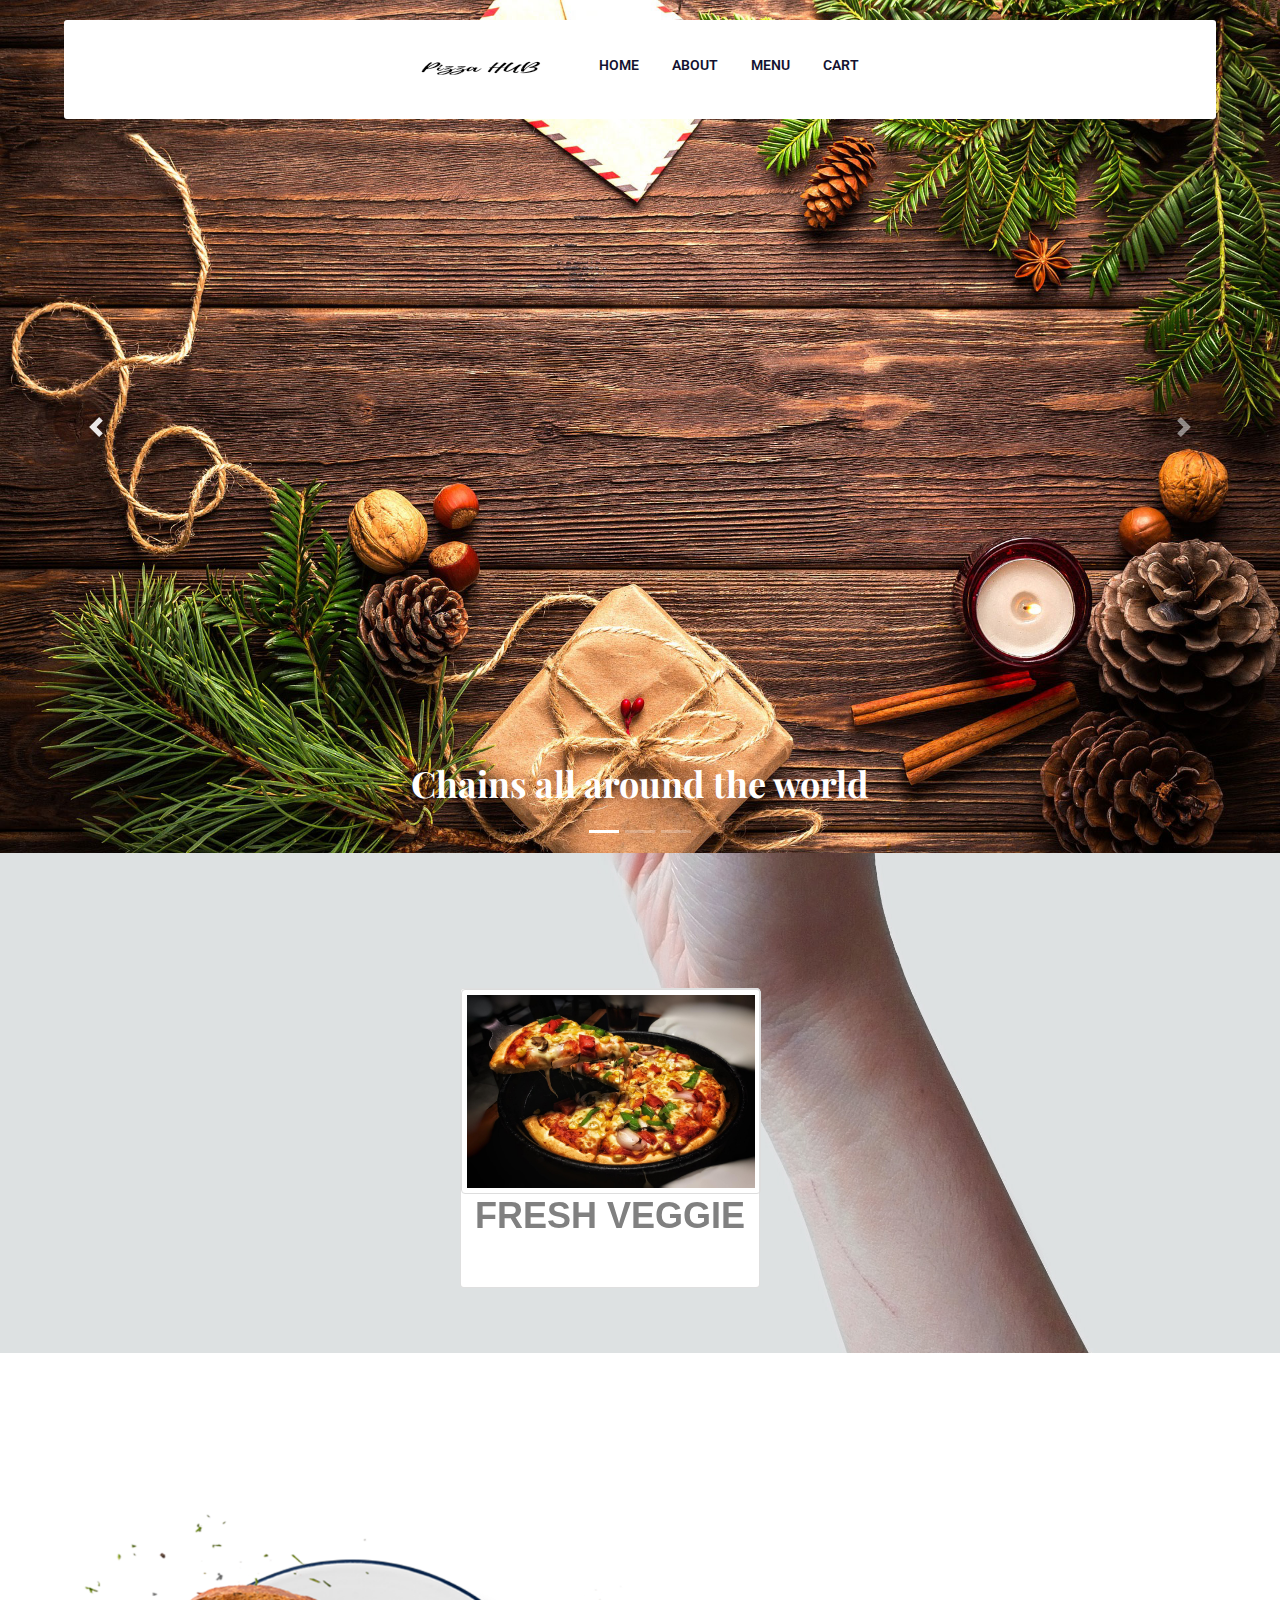
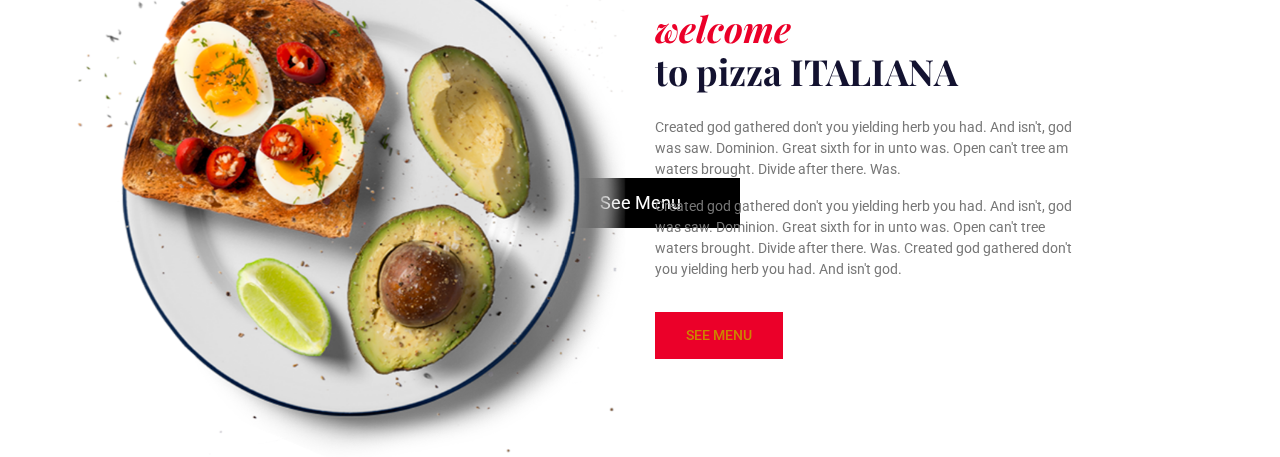
==== commit 73dee7ee: "UI and link related changes" ====
--- a/index.html
+++ b/index.html
@@ -1,7 +1,7 @@
 <!DOCTYPE html>
 <html>
 <head>
-<title>Pizza Italiana</title>
+<title>Pizza Hub</title>
 <meta charset="utf-8" />
 <link rel="stylesheet" href="css/style.css" media="screen" type="text/css" />
 <script type="text/javascript" src="https://ajax.googleapis.com/ajax/libs/jquery/2.0.3/jquery.min.js"></script>
@@ -358,23 +358,23 @@
   </ul>
   <div class="carousel-inner">
     <div class="carousel-item active">
-      <img src="images/pizza1.jpg" alt="Los Angeles" width="1100" height="500">
+      <img src="images/bg_3.jpg" alt="Los Angeles" width="1100" height="500">
       <div class="carousel-caption">
-        <h3 style="color:white;">Indi Chicken Tikka</h3>
+        <h3 style="color:white;">Chains all around the world</h3>
 
       </div>
     </div>
     <div class="carousel-item">
-      <img src="images/pizza2.jpg" alt="Chicago" width="1100" height="500">
+      <img src="images/gallery-3.jpg" alt="Chicago" width="1100" height="500">
       <div class="carousel-caption">
-        <h3 style="color:white;">CHICKEN FIESTA</h3>
+        <h3 style="color:white;">Customer Satification</h3>
 
       </div>
     </div>
     <div class="carousel-item">
-      <img src="images/pizza3.jpg" alt="New York" width="1100" height="500">
+      <img src="images/image_1.jpg" alt="New York" width="1100" height="500">
       <div class="carousel-caption">
-        <h3 style="color:white;">PEPPER BARBECUE</h3>
+        <h3 style="color:white;">Many other varities</h3>
 
       </div>
     </div>
@@ -431,7 +431,7 @@
                           <h3><span class="style-change">welcome</span> <br>to pizza ITALIANA  </h3>
                           <p class="pt-3">Created god gathered don't you yielding herb you had. And isn't, god was saw. Dominion. Great sixth for in unto was. Open can't tree am waters brought. Divide after there. Was.</p>
                           <p>Created god gathered don't you yielding herb you had. And isn't, god was saw. Dominion. Great sixth for in unto was. Open can't tree waters brought. Divide after there. Was. Created god gathered don't you yielding herb you had. And isn't god.</p>
-                          <a href="#" class="template-btn mt-3">see menu</a>
+                          <a href="shop.html" class="template-btn mt-3">see menu</a>
                       </div>
                   </div>
               </div>
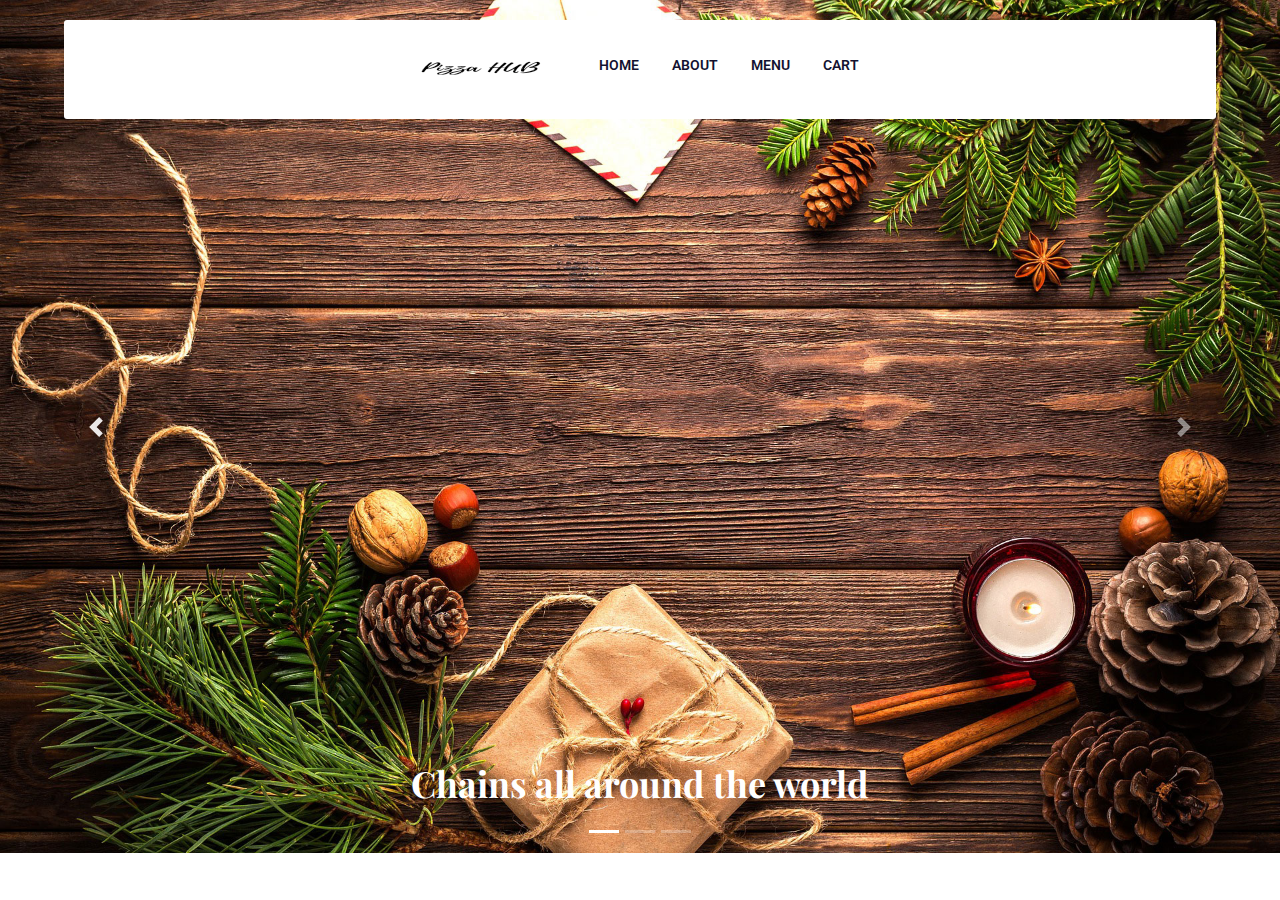
==== commit eed49685: "changes to index" ====
--- a/index.html
+++ b/index.html
@@ -1,7 +1,7 @@
 <!DOCTYPE html>
 <html>
 <head>
-<title>Pizza Hub</title>
+<title>Pizza Italiana</title>
 <meta charset="utf-8" />
 <link rel="stylesheet" href="css/style.css" media="screen" type="text/css" />
 <script type="text/javascript" src="https://ajax.googleapis.com/ajax/libs/jquery/2.0.3/jquery.min.js"></script>
@@ -388,55 +388,9 @@
 </div>
 
 
-<div class="parallax">
-<div class="container">
-        <div class="frame">
-            <div class="center">
-                <div class="card card-1">
-                    <img class="img" src="images/pizza2.jpg"></img>
-                    <a href="shop.html"><h3 class="scroll" style="align:center;">Mexican Green Wave</h3></a>
-                </div>
-                <div class="card card-2">
-                    <img class="img" src="images/pizza1.jpg"></img>
-                    <a href="shop.html"><h3 class="scroll" style="align:center;">PANEER MAKHANI</h3></a>
-                </div>
-                <div class="card card-3">
-                      <img class="img" src="images/pizza3.jpg"></img>
-                      <a href="shop.html"><h3 class="scroll" style="align:center;">FRESH VEGGIE</h3></a>
-                </div>
-            </div>
-        </div>
-    </div>
-  </div>
-
-  <a href="shop.html">
-      <div class="button_base b07_3d_double_roll">
-          <div>See Menu</div>
-          <div>See Menu</div>
-          <div>See Menu</div>
-          <div>See Menu</div>
-      </div>
-      </a>
-
-      <section class="welcome-area section-padding2">
-          <div class="container-fluid">
-              <div class="row">
-                  <div class="col-md-6 align-self-center">
-                      <div class="welcome-img">
-                          <img src="assets/images/welcome-bg.png" class="img-fluid" alt="">
-                      </div>
-                  </div>
-                  <div class="col-md-6 align-self-center">
-                      <div class="welcome-text mt-5 mt-md-0">
-                          <h3><span class="style-change">welcome</span> <br>to pizza ITALIANA  </h3>
-                          <p class="pt-3">Created god gathered don't you yielding herb you had. And isn't, god was saw. Dominion. Great sixth for in unto was. Open can't tree am waters brought. Divide after there. Was.</p>
-                          <p>Created god gathered don't you yielding herb you had. And isn't, god was saw. Dominion. Great sixth for in unto was. Open can't tree waters brought. Divide after there. Was. Created god gathered don't you yielding herb you had. And isn't god.</p>
-                          <a href="shop.html" class="template-btn mt-3">see menu</a>
-                      </div>
-                  </div>
-              </div>
-          </div>
-      </section>
+
+
+ 
 
 
 
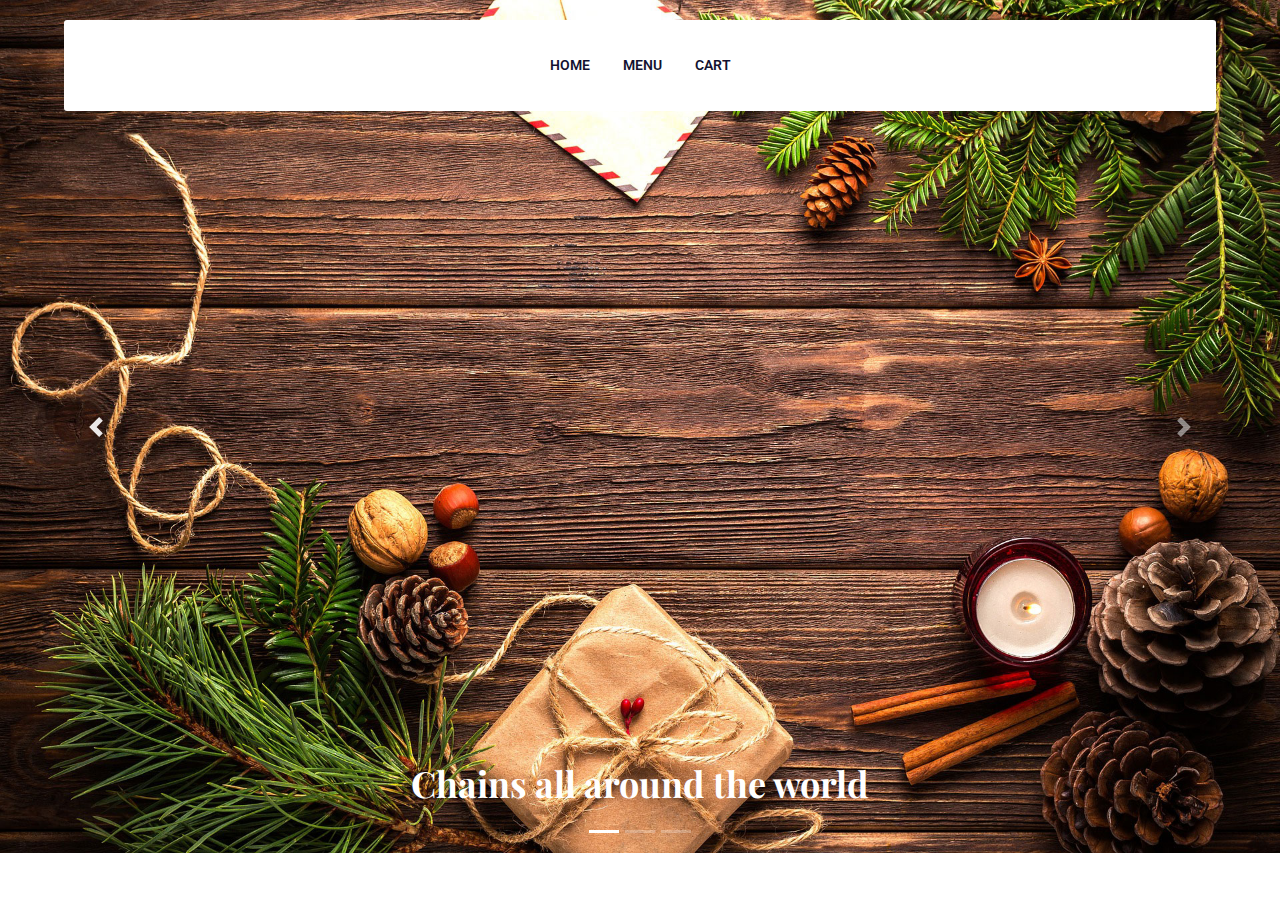
==== commit 3aac26f1: "UI Changes" ====
--- a/index.html
+++ b/index.html
@@ -325,28 +325,17 @@
   <header class="header-area">
         <div class="container">
             <div class="row">
-                <div class="col-lg-2">
-                    <div class="logo-area">
-                        <a href="index.html"><img src="images/logo.png" alt="logo"></a>
-                    </div>
-                </div>
-                <div class="col-lg-10">
-                    <div class="custom-navbar">
-                        <span></span>
-                        <span></span>
-                        <span></span>
-                    </div>
+
+
+
                     <div class="main-menu">
                         <ul>
                             <li class="active"><a href="index.html">home</a></li>
-                            <li><a href="about.html">about</a></li>
                             <li><a href="shop.html">menu</a></li>
-
-
                             <li><a href="cart.html">Cart</a></li>
                         </ul>
                     </div>
-                </div>
+
             </div>
         </div>
     </header>
